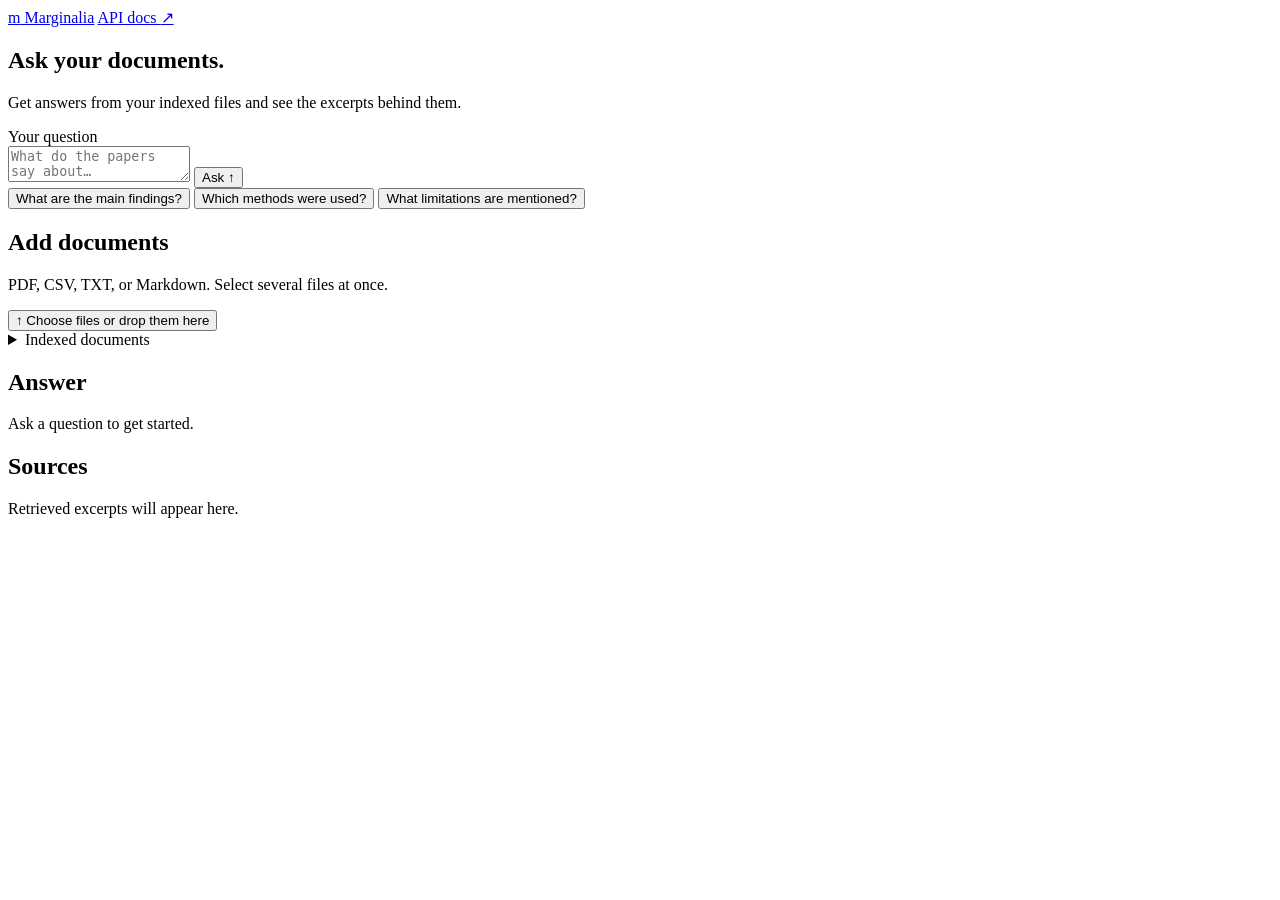
==== src/api/web/index.html @ bfe07f08 "Added indexed document management (list all indexed documents, detect duplicates, allow deletion of " ====
<!doctype html>
<html lang="en">
<head>
  <meta charset="utf-8">
  <meta name="viewport" content="width=device-width, initial-scale=1">
  <title>Marginalia · Document Q&A</title>
  <link rel="stylesheet" href="/assets/app.css?v=4">
  <script defer src="/assets/app.js?v=4"></script>
</head>
<body>
  <header class="topbar">
    <div class="shell topbar-inner">
      <a class="brand" href="/" aria-label="Marginalia home"><span class="brand-icon" aria-hidden="true">m</span> Marginalia</a>
      <a class="docs" href="/docs">API docs <span aria-hidden="true">↗</span></a>
    </div>
  </header>
  <main class="shell">
    <section class="hero" aria-labelledby="title">
      <div class="hero-copy">
        <h1 id="title">Ask your documents.</h1>
        <p>Get answers from your indexed files and see the excerpts behind them.</p>
      </div>
      <form id="question-form">
        <label for="question">Your question</label>
        <div class="composer">
          <textarea id="question" name="question" rows="2" maxlength="4000" required placeholder="What do the papers say about…"></textarea>
          <button id="submit" type="submit">Ask <span aria-hidden="true">↑</span></button>
        </div>
      </form>
      <div class="suggestions" aria-label="Example questions">
        <button type="button">What are the main findings?</button>
        <button type="button">Which methods were used?</button>
        <button type="button">What limitations are mentioned?</button>
      </div>
    </section>
    <section class="panel upload-panel" aria-labelledby="upload-title">
      <div>
        <h2 id="upload-title">Add documents</h2>
        <p id="upload-help">PDF, CSV, TXT, or Markdown. Select several files at once.</p>
      </div>
      <div class="upload-controls">
        <input id="upload-files" type="file" accept=".pdf,.csv,.txt,.md" multiple hidden>
        <button id="drop-zone" type="button" aria-describedby="upload-help">
          <span aria-hidden="true">↑</span> Choose files or drop them here
        </button>
      </div>
      <p id="upload-status" role="status" hidden></p>
      <ul id="upload-results" class="upload-results" hidden></ul>
    </section>
    <dialog class="action-dialog" id="duplicate-dialog" aria-labelledby="duplicate-title" aria-describedby="duplicate-help">
      <h2 id="duplicate-title">These files are already indexed</h2>
      <p id="duplicate-help">Skip the matching files, or upload them anyway?</p>
      <ul id="duplicate-files"></ul>
      <form method="dialog" class="dialog-actions">
        <button value="skip" autofocus>Skip duplicates</button>
        <button value="upload">Upload anyway</button>
      </form>
    </dialog>
    <dialog class="action-dialog" id="delete-dialog" aria-labelledby="delete-title" aria-describedby="delete-help">
      <h2 id="delete-title">Delete indexed document?</h2>
      <p id="delete-help"><strong id="delete-name"></strong> and its excerpts will be removed from the index.</p>
      <form method="dialog" class="dialog-actions">
        <button value="cancel" autofocus>Cancel</button>
        <button value="delete" class="danger-button">Delete from index</button>
      </form>
    </dialog>
    <details class="panel library-panel">
      <summary>Indexed documents <span id="library-count" class="count" hidden></span></summary>
      <div class="library-body">
        <div class="library-toolbar">
          <p id="library-status" role="status">The document list will load when the page script starts.</p>
          <button id="library-refresh" type="button">Refresh</button>
        </div>
        <p id="library-action" role="status"></p>
        <ul id="library-documents" class="library-documents" hidden></ul>
      </div>
    </details>
    <div class="results">
      <section class="panel answer-panel" aria-labelledby="answer-title">
        <div class="panel-header">
          <h2 id="answer-title">Answer</h2>
        </div>
        <p id="status" role="status">Ask a question to get started.</p>
        <div id="answer" class="answer" tabindex="-1" hidden></div>
        <p id="error" role="alert" hidden></p>
      </section>
      <section class="panel sources-panel" aria-labelledby="sources-title">
        <div class="panel-header">
          <h2 id="sources-title">Sources</h2>
          <span id="source-count" class="count" hidden></span>
        </div>
        <p id="sources-empty">Retrieved excerpts will appear here.</p>
        <ol id="sources" class="sources"></ol>
      </section>
    </div>
  </main>
</body>
</html>
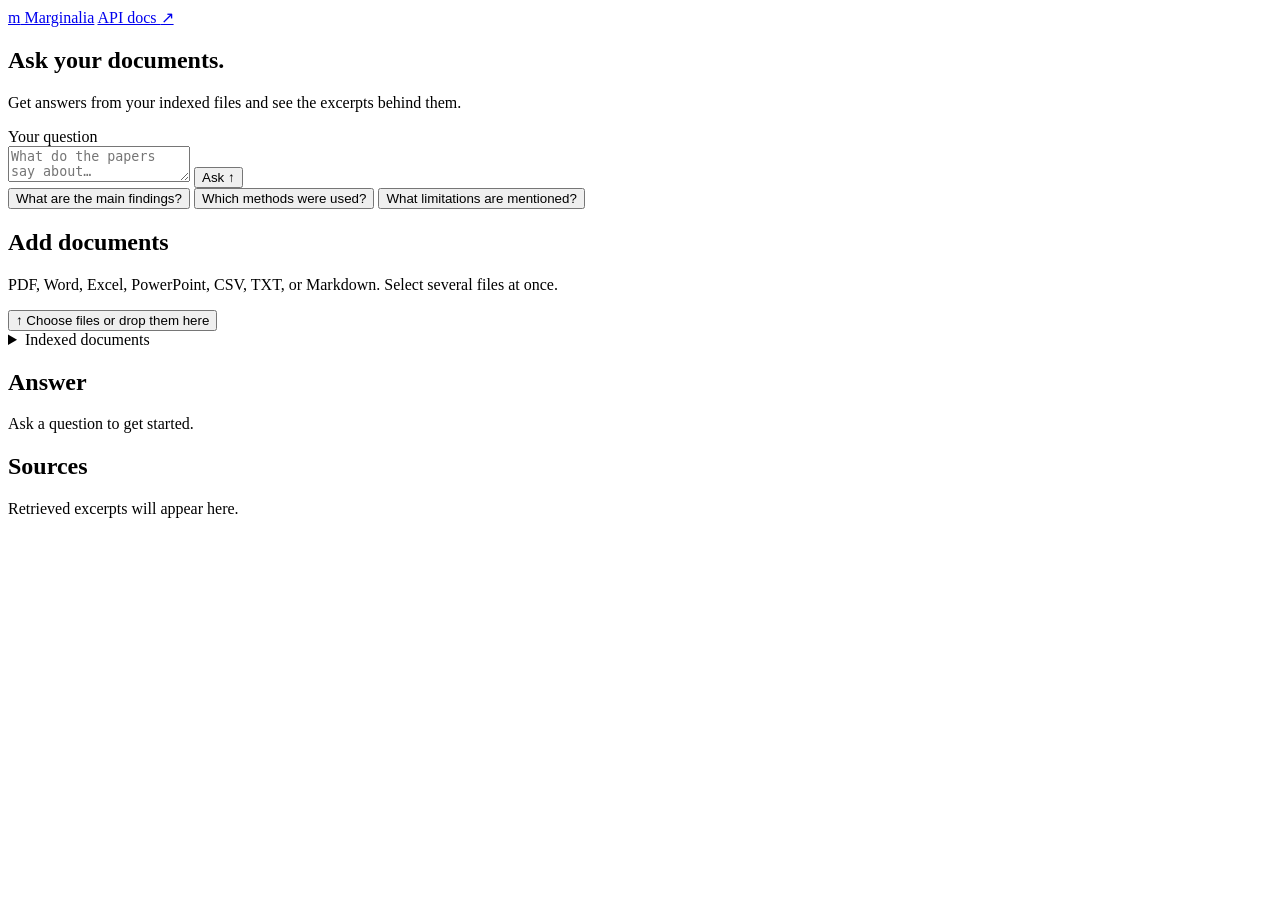
==== commit 56ae15ef: "Added Word, Excel and PowerPoint parsers, extended the PDF parser with OCR for the scanned documents" ====
--- a/src/api/web/index.html
+++ b/src/api/web/index.html
@@ -4,8 +4,8 @@
   <meta charset="utf-8">
   <meta name="viewport" content="width=device-width, initial-scale=1">
   <title>Marginalia · Document Q&A</title>
-  <link rel="stylesheet" href="/assets/app.css?v=4">
-  <script defer src="/assets/app.js?v=4"></script>
+  <link rel="stylesheet" href="/assets/app.css?v=5">
+  <script defer src="/assets/app.js?v=5"></script>
 </head>
 <body>
   <header class="topbar">
@@ -36,10 +36,10 @@
     <section class="panel upload-panel" aria-labelledby="upload-title">
       <div>
         <h2 id="upload-title">Add documents</h2>
-        <p id="upload-help">PDF, CSV, TXT, or Markdown. Select several files at once.</p>
+        <p id="upload-help">PDF, Word, Excel, PowerPoint, CSV, TXT, or Markdown. Select several files at once.</p>
       </div>
       <div class="upload-controls">
-        <input id="upload-files" type="file" accept=".pdf,.csv,.txt,.md" multiple hidden>
+        <input id="upload-files" type="file" accept=".pdf,.docx,.xlsx,.pptx,.csv,.txt,.md" multiple hidden>
         <button id="drop-zone" type="button" aria-describedby="upload-help">
           <span aria-hidden="true">↑</span> Choose files or drop them here
         </button>
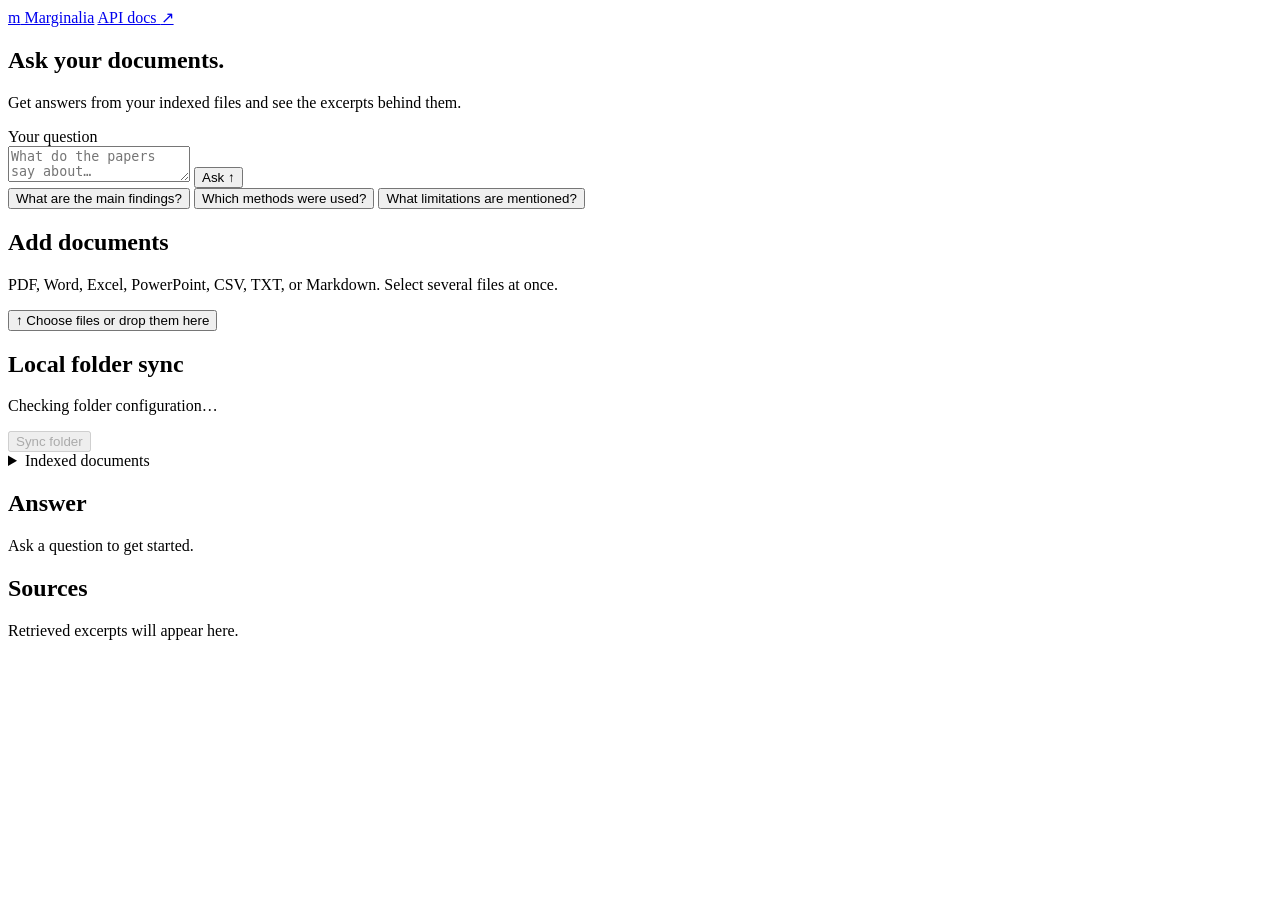
==== commit 8ab87511: "Add local OneDrive sync and improve indexed document browsing. Index new and changed files from a co" ====
--- a/src/api/web/index.html
+++ b/src/api/web/index.html
@@ -4,8 +4,8 @@
   <meta charset="utf-8">
   <meta name="viewport" content="width=device-width, initial-scale=1">
   <title>Marginalia · Document Q&A</title>
-  <link rel="stylesheet" href="/assets/app.css?v=5">
-  <script defer src="/assets/app.js?v=5"></script>
+  <link rel="stylesheet" href="/assets/app.css?v=8">
+  <script defer src="/assets/app.js?v=8"></script>
 </head>
 <body>
   <header class="topbar">
@@ -45,6 +45,10 @@
         </button>
       </div>
       <p id="upload-status" role="status" hidden></p>
+      <div class="index-progress">
+        <progress id="upload-progress" aria-label="Upload indexing progress" aria-describedby="upload-progress-label" hidden></progress>
+        <p id="upload-progress-label" hidden></p>
+      </div>
       <ul id="upload-results" class="upload-results" hidden></ul>
     </section>
     <dialog class="action-dialog" id="duplicate-dialog" aria-labelledby="duplicate-title" aria-describedby="duplicate-help">
@@ -64,6 +68,29 @@
         <button value="delete" class="danger-button">Delete from index</button>
       </form>
     </dialog>
+    <section class="panel sync-panel" aria-labelledby="sync-title">
+      <div>
+        <h2 id="sync-title">Local folder sync</h2>
+        <p id="sync-status" role="status">Checking folder configuration…</p>
+      </div>
+      <div class="sync-actions">
+        <button id="sync-run" type="button" disabled>Sync folder</button>
+        <button id="sync-remove" type="button" hidden>Remove missing</button>
+      </div>
+      <div class="index-progress">
+        <progress id="sync-progress" aria-label="Folder indexing progress" aria-describedby="sync-progress-label" hidden></progress>
+        <p id="sync-progress-label" hidden></p>
+      </div>
+      <ul id="sync-details" hidden></ul>
+    </section>
+    <dialog class="action-dialog" id="sync-dialog" aria-labelledby="sync-dialog-title">
+      <h2 id="sync-dialog-title">Remove missing documents?</h2>
+      <p>Marginalia will rescan the folder and remove still-missing documents from its index.</p>
+      <form method="dialog" class="dialog-actions">
+        <button value="cancel" autofocus>Cancel</button>
+        <button value="remove" class="danger-button">Remove from index</button>
+      </form>
+    </dialog>
     <details class="panel library-panel">
       <summary>Indexed documents <span id="library-count" class="count" hidden></span></summary>
       <div class="library-body">
@@ -71,8 +98,12 @@
           <p id="library-status" role="status">The document list will load when the page script starts.</p>
           <button id="library-refresh" type="button">Refresh</button>
         </div>
+        <label class="library-search-label" for="library-search">Search indexed documents</label>
+        <input id="library-search" type="search" placeholder="Filename or folder path" autocomplete="off" disabled>
+        <p id="library-matches" role="status" hidden></p>
         <p id="library-action" role="status"></p>
         <ul id="library-documents" class="library-documents" hidden></ul>
+        <button id="library-more" type="button" aria-controls="library-documents" hidden>Show more</button>
       </div>
     </details>
     <div class="results">
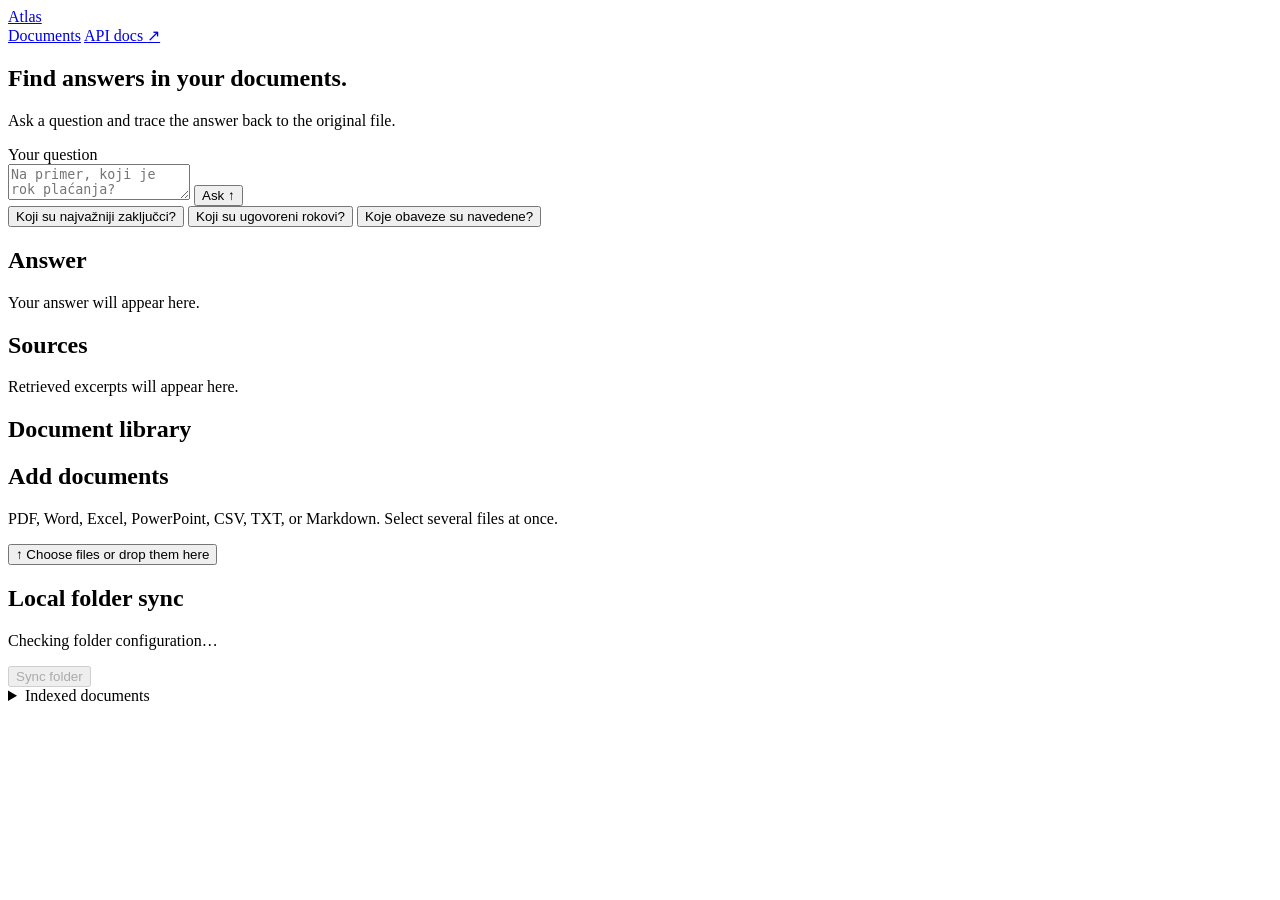
==== commit ec28cf95: "Rebrand Marginalia as Atlas and redesign the document workspace. Add a portable Windows launcher and" ====
--- a/src/api/web/index.html
+++ b/src/api/web/index.html
@@ -3,54 +3,148 @@
 <head>
   <meta charset="utf-8">
   <meta name="viewport" content="width=device-width, initial-scale=1">
-  <title>Marginalia · Document Q&A</title>
-  <link rel="stylesheet" href="/assets/app.css?v=8">
-  <script defer src="/assets/app.js?v=8"></script>
+  <title>Atlas · Document Q&A</title>
+  <link rel="icon" href="/assets/atlas.ico">
+  <link rel="stylesheet" href="/assets/app.css?v=10">
+  <script defer src="/assets/app.js?v=10"></script>
 </head>
 <body>
   <header class="topbar">
     <div class="shell topbar-inner">
-      <a class="brand" href="/" aria-label="Marginalia home"><span class="brand-icon" aria-hidden="true">m</span> Marginalia</a>
-      <a class="docs" href="/docs">API docs <span aria-hidden="true">↗</span></a>
+      <a class="brand" href="/" aria-label="Atlas home"><span class="brand-icon" aria-hidden="true"></span> Atlas</a>
+      <div class="topbar-actions">
+        <button id="settings-open" type="button" hidden>Podešavanja</button>
+        <a class="library-link" href="#document-library">Documents</a>
+        <a class="docs" href="/docs">API docs <span aria-hidden="true">↗</span></a>
+      </div>
     </div>
   </header>
+  <dialog id="settings-dialog" class="action-dialog settings-dialog" aria-labelledby="settings-title">
+    <div class="settings-heading">
+      <h2 id="settings-title">Podešavanja</h2>
+      <button id="settings-close" type="button" aria-label="Zatvori podešavanja">×</button>
+    </div>
+    <form id="settings-form">
+      <section aria-labelledby="key-title">
+        <h3 id="key-title">Povežite OpenAI</h3>
+        <ol class="settings-steps">
+          <li>Prijavite se na OpenAI platformu i otvorite <a href="https://platform.openai.com/api-keys" target="_blank" rel="noopener noreferrer">API ključeve</a>.</li>
+          <li>Izaberite <strong>Create new secret key</strong> i kopirajte ključ dok je prikazan.</li>
+          <li>Proverite <a href="https://platform.openai.com/settings/organization/billing/overview" target="_blank" rel="noopener noreferrer">API naplatu i stanje kredita</a> za organizaciju kojoj pripada ključ. ChatGPT pretplata i API naplata su odvojene.</li>
+        </ol>
+        <label for="settings-key">OpenAI API ključ</label>
+        <input id="settings-key" type="password" autocomplete="new-password" spellcheck="false" placeholder="Nalepite ključ ovde">
+        <p id="settings-key-state" class="settings-hint"></p>
+      </section>
+      <section aria-labelledby="folder-title">
+        <h3 id="folder-title">Fascikla sa dokumentima</h3>
+        <label for="settings-folder">Lokalna OneDrive fascikla ili druga fascikla</label>
+        <div class="settings-folder-row">
+          <input id="settings-folder" type="text" autocomplete="off" spellcheck="false" placeholder="C:\Users\…\Documents">
+          <button id="settings-browse" type="button" hidden>Izaberi</button>
+        </div>
+        <p class="settings-hint">U OneDrive-u označite fasciklu kao <strong>Always keep on this device</strong>. Posle čuvanja koristite <strong>Sync folder</strong> za indeksiranje.</p>
+      </section>
+      <details class="settings-ocr">
+        <summary>Kako da dodam skenirane PDF dokumente?</summary>
+        <p class="settings-hint">Instalirajte <a href="https://github.com/UB-Mannheim/tesseract/wiki" target="_blank" rel="noopener noreferrer">Tesseract za Windows</a> u ponuđenu fasciklu. U instalaciji izaberite English, Serbian i Serbian (Latin). Ovaj korak je potreban za skenirane PDF-ove.</p>
+      </details>
+      <div class="dialog-actions">
+        <button id="settings-save" value="save" type="submit">Sačuvaj podešavanja</button>
+      </div>
+      <p id="settings-status" role="status"></p>
+    </form>
+  </dialog>
   <main class="shell">
     <section class="hero" aria-labelledby="title">
       <div class="hero-copy">
-        <h1 id="title">Ask your documents.</h1>
-        <p>Get answers from your indexed files and see the excerpts behind them.</p>
+        <h1 id="title">Find answers in your documents.</h1>
+        <p>Ask a question and trace the answer back to the original file.</p>
       </div>
       <form id="question-form">
         <label for="question">Your question</label>
         <div class="composer">
-          <textarea id="question" name="question" rows="2" maxlength="4000" required placeholder="What do the papers say about…"></textarea>
+          <textarea id="question" name="question" rows="2" maxlength="4000" required placeholder="Na primer, koji je rok plaćanja?"></textarea>
           <button id="submit" type="submit">Ask <span aria-hidden="true">↑</span></button>
         </div>
       </form>
       <div class="suggestions" aria-label="Example questions">
-        <button type="button">What are the main findings?</button>
-        <button type="button">Which methods were used?</button>
-        <button type="button">What limitations are mentioned?</button>
+        <button type="button">Koji su najvažniji zaključci?</button>
+        <button type="button">Koji su ugovoreni rokovi?</button>
+        <button type="button">Koje obaveze su navedene?</button>
       </div>
     </section>
-    <section class="panel upload-panel" aria-labelledby="upload-title">
-      <div>
-        <h2 id="upload-title">Add documents</h2>
-        <p id="upload-help">PDF, Word, Excel, PowerPoint, CSV, TXT, or Markdown. Select several files at once.</p>
+    <div class="workspace">
+      <div class="results">
+        <section class="panel answer-panel" aria-labelledby="answer-title">
+          <div class="panel-header">
+            <h2 id="answer-title">Answer</h2>
+          </div>
+          <p id="status" role="status">Your answer will appear here.</p>
+          <div id="answer" class="answer" tabindex="-1" hidden></div>
+          <p id="error" role="alert" hidden></p>
+        </section>
+        <section class="panel sources-panel" aria-labelledby="sources-title">
+          <div class="panel-header">
+            <h2 id="sources-title">Sources</h2>
+            <span id="source-count" class="count" hidden></span>
+          </div>
+          <p id="sources-empty">Retrieved excerpts will appear here.</p>
+          <ol id="sources" class="sources"></ol>
+        </section>
       </div>
-      <div class="upload-controls">
-        <input id="upload-files" type="file" accept=".pdf,.docx,.xlsx,.pptx,.csv,.txt,.md" multiple hidden>
-        <button id="drop-zone" type="button" aria-describedby="upload-help">
-          <span aria-hidden="true">↑</span> Choose files or drop them here
-        </button>
-      </div>
-      <p id="upload-status" role="status" hidden></p>
-      <div class="index-progress">
-        <progress id="upload-progress" aria-label="Upload indexing progress" aria-describedby="upload-progress-label" hidden></progress>
-        <p id="upload-progress-label" hidden></p>
-      </div>
-      <ul id="upload-results" class="upload-results" hidden></ul>
-    </section>
+      <aside id="document-library" class="library-rail" aria-labelledby="library-title">
+        <h2 id="library-title">Document library</h2>
+        <section class="panel upload-panel" aria-labelledby="upload-title">
+          <div>
+            <h2 id="upload-title">Add documents</h2>
+            <p id="upload-help">PDF, Word, Excel, PowerPoint, CSV, TXT, or Markdown. Select several files at once.</p>
+          </div>
+          <div class="upload-controls">
+            <input id="upload-files" type="file" accept=".pdf,.docx,.xlsx,.pptx,.csv,.txt,.md" multiple hidden>
+            <button id="drop-zone" type="button" aria-describedby="upload-help">
+              <span aria-hidden="true">↑</span> Choose files or drop them here
+            </button>
+          </div>
+          <p id="upload-status" role="status" hidden></p>
+          <div class="index-progress">
+            <progress id="upload-progress" aria-label="Upload indexing progress" aria-describedby="upload-progress-label" hidden></progress>
+            <p id="upload-progress-label" hidden></p>
+          </div>
+          <ul id="upload-results" class="upload-results" hidden></ul>
+        </section>
+        <section class="panel sync-panel" aria-labelledby="sync-title">
+          <div>
+            <h2 id="sync-title">Local folder sync</h2>
+            <p id="sync-status" role="status">Checking folder configuration…</p>
+          </div>
+          <div class="sync-actions">
+            <button id="sync-run" type="button" disabled>Sync folder</button>
+            <button id="sync-remove" type="button" hidden>Remove missing</button>
+          </div>
+          <div class="index-progress">
+            <progress id="sync-progress" aria-label="Folder indexing progress" aria-describedby="sync-progress-label" hidden></progress>
+            <p id="sync-progress-label" hidden></p>
+          </div>
+          <ul id="sync-details" hidden></ul>
+        </section>
+        <details class="panel library-panel">
+          <summary>Indexed documents <span id="library-count" class="count" hidden></span></summary>
+          <div class="library-body">
+            <div class="library-toolbar">
+              <p id="library-status" role="status">The document list will load when the page script starts.</p>
+              <button id="library-refresh" type="button">Refresh</button>
+            </div>
+            <label class="library-search-label" for="library-search">Search indexed documents</label>
+            <input id="library-search" type="search" placeholder="Filename or folder path" autocomplete="off" disabled>
+            <p id="library-matches" role="status" hidden></p>
+            <p id="library-action" role="status"></p>
+            <ul id="library-documents" class="library-documents" hidden></ul>
+            <button id="library-more" type="button" aria-controls="library-documents" hidden>Show more</button>
+          </div>
+        </details>
+      </aside>
+    </div>
     <dialog class="action-dialog" id="duplicate-dialog" aria-labelledby="duplicate-title" aria-describedby="duplicate-help">
       <h2 id="duplicate-title">These files are already indexed</h2>
       <p id="duplicate-help">Skip the matching files, or upload them anyway?</p>
@@ -68,62 +162,14 @@
         <button value="delete" class="danger-button">Delete from index</button>
       </form>
     </dialog>
-    <section class="panel sync-panel" aria-labelledby="sync-title">
-      <div>
-        <h2 id="sync-title">Local folder sync</h2>
-        <p id="sync-status" role="status">Checking folder configuration…</p>
-      </div>
-      <div class="sync-actions">
-        <button id="sync-run" type="button" disabled>Sync folder</button>
-        <button id="sync-remove" type="button" hidden>Remove missing</button>
-      </div>
-      <div class="index-progress">
-        <progress id="sync-progress" aria-label="Folder indexing progress" aria-describedby="sync-progress-label" hidden></progress>
-        <p id="sync-progress-label" hidden></p>
-      </div>
-      <ul id="sync-details" hidden></ul>
-    </section>
     <dialog class="action-dialog" id="sync-dialog" aria-labelledby="sync-dialog-title">
       <h2 id="sync-dialog-title">Remove missing documents?</h2>
-      <p>Marginalia will rescan the folder and remove still-missing documents from its index.</p>
+      <p>Atlas will rescan the folder and remove still-missing documents from its index.</p>
       <form method="dialog" class="dialog-actions">
         <button value="cancel" autofocus>Cancel</button>
         <button value="remove" class="danger-button">Remove from index</button>
       </form>
     </dialog>
-    <details class="panel library-panel">
-      <summary>Indexed documents <span id="library-count" class="count" hidden></span></summary>
-      <div class="library-body">
-        <div class="library-toolbar">
-          <p id="library-status" role="status">The document list will load when the page script starts.</p>
-          <button id="library-refresh" type="button">Refresh</button>
-        </div>
-        <label class="library-search-label" for="library-search">Search indexed documents</label>
-        <input id="library-search" type="search" placeholder="Filename or folder path" autocomplete="off" disabled>
-        <p id="library-matches" role="status" hidden></p>
-        <p id="library-action" role="status"></p>
-        <ul id="library-documents" class="library-documents" hidden></ul>
-        <button id="library-more" type="button" aria-controls="library-documents" hidden>Show more</button>
-      </div>
-    </details>
-    <div class="results">
-      <section class="panel answer-panel" aria-labelledby="answer-title">
-        <div class="panel-header">
-          <h2 id="answer-title">Answer</h2>
-        </div>
-        <p id="status" role="status">Ask a question to get started.</p>
-        <div id="answer" class="answer" tabindex="-1" hidden></div>
-        <p id="error" role="alert" hidden></p>
-      </section>
-      <section class="panel sources-panel" aria-labelledby="sources-title">
-        <div class="panel-header">
-          <h2 id="sources-title">Sources</h2>
-          <span id="source-count" class="count" hidden></span>
-        </div>
-        <p id="sources-empty">Retrieved excerpts will appear here.</p>
-        <ol id="sources" class="sources"></ol>
-      </section>
-    </div>
   </main>
 </body>
 </html>
